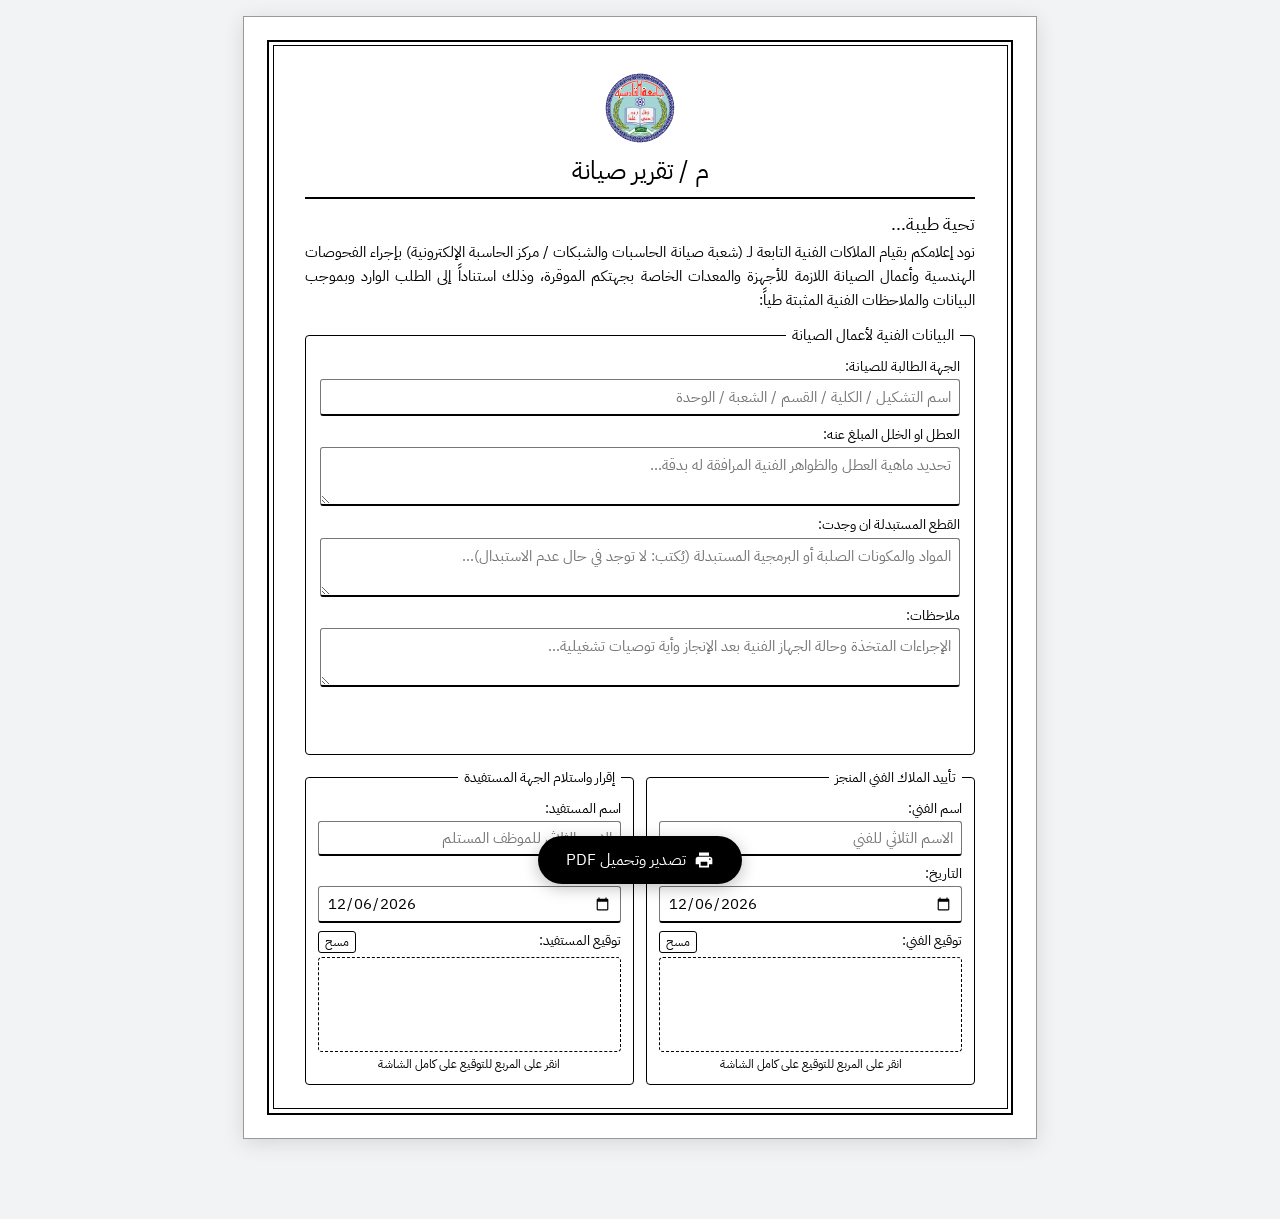
==== maintenance_report.html @ 6ef8c046 "init" ====
<!DOCTYPE html>
<html lang="ar" dir="rtl">

<head>
  <meta charset="UTF-8" />
  <meta name="viewport" content="width=device-width, initial-scale=1.0, maximum-scale=1.0, user-scalable=no" />
  <title>م / تقرير صيانة | جامعة القادسية</title>
  <meta name="description" content="استمارة إلكترونية رسمية لتوثيق أعمال صيانة الحاسبات والشبكات في جامعة القادسية مع ميزة التوقيع الحي على الشاشة وتصدير التقرير مباشرة بصيغة PDF." />
  <link rel="canonical" href="https://tools.qu.edu.iq/mr" />
  <meta name="robots" content="noindex, nofollow" />

  <link rel="preload" href="./IBM-Plex-Sans-Arabic.woff2" as="font" type="font/woff2" crossorigin />

  <meta property="og:type" content="website" />
  <meta property="og:url" content="https://tools.qu.edu.iq/mr" />
  <meta property="og:title" content="م / تقرير صيانة | شعبة صيانة الحاسبات والشبكات" />
  <meta property="og:description" content="استمارة إلكترونية رسمية لتوثيق أعمال صيانة الحاسبات والشبكات في جامعة القادسية مع ميزة التوقيع الحي على الشاشة وتصدير التقرير مباشرة بصيغة PDF." />
  <meta property="og:image" content="https://tools.qu.edu.iq/mr/images/og-image.png" />
  <meta property="og:image:secure_url" content="https://tools.qu.edu.iq/mr/images/og-image.png" />
  <meta property="og:image:type" content="image/png" />
  <meta property="og:image:width" content="1200" />
  <meta property="og:image:height" content="630" />
  <meta property="og:image:alt" content="شعار جامعة القادسية - استمارة تقرير الصيانة الإلكترونية" />
  <meta property="og:site_name" content="جامعة القادسية - مركز الحاسبة الإلكترونية" />
  <meta property="og:locale" content="ar_IQ" />

  <meta name="twitter:card" content="summary_large_image" />
  <meta name="twitter:url" content="https://tools.qu.edu.iq/mr" />
  <meta name="twitter:title" content="م / تقرير صيانة | جامعة القادسية" />
  <meta name="twitter:description" content="استمارة إلكترونية رسمية لتوثيق أعمال صيانة الحاسبات والشبكات في جامعة القادسية مع ميزة التوقيع الحي على الشاشة وتصدير التقرير مباشرة بصيغة PDF." />
  <meta name="twitter:image" content="https://tools.qu.edu.iq/mr/images/og-image.png" />
  <meta name="twitter:image:alt" content="شعار تقرير الصيانة - جامعة القادسية" />
  <meta name="twitter:site" content="@qu_edu_iq" />

  <link rel="icon" href="images/favicon.ico" sizes="any" />
  <link rel="icon" type="image/svg+xml" href="images/uni_logo.svg" />
  <link rel="icon" type="image/png" sizes="32x32" href="images/favicon-32x32.png" />
  <link rel="icon" type="image/png" sizes="16x16" href="images/favicon-16x16.png" />
  <link rel="apple-touch-icon" sizes="180x180" href="images/apple-touch-icon.png" />

  <link rel="manifest" href="./manifest.json" />
  <meta name="theme-color" content="#000000" />
  <meta name="mobile-web-app-capable" content="yes" />
  <meta name="apple-mobile-web-app-capable" content="yes" />
  <meta name="apple-mobile-web-app-status-bar-style" content="black-translucent" />
  <meta name="apple-mobile-web-app-title" content="تقرير الصيانة" />

  <script src="js/html-to-image.min.js"></script>
  <script src="js/jspdf.umd.min.js"></script>

  <script type="application/ld+json">
  {
    "@context": "https://schema.org",
    "@type": "WebApplication",
    "name": "استمارة تقرير الصيانة الإلكترونية",
    "url": "https://tools.qu.edu.iq/mr",
    "applicationCategory": "BusinessApplication",
    "operatingSystem": "All",
    "browserRequirements": "Requires HTML5 Canvas and JavaScript support",
    "description": "استمارة رسمية لتنظيم وتوثيق تقارير الفحص الفني وأعمال صيانة الحاسبات والشبكات بمركز الحاسبة الإلكترونية في جامعة القادسية.",
    "inLanguage": "ar",
    "provider": {
      "@type": "EducationalOrganization",
      "name": "جامعة القادسية",
      "url": "https://qu.edu.iq",
      "department": {
        "@type": "Organization",
        "name": "مركز الحاسبة الإلكترونية - شعبة صيانة الحاسبات والشبكات"
      }
    }
  }
  </script>

  <style>
    @font-face {
      font-family: 'IBM Plex Sans Arabic';
      src: url('./IBM-Plex-Sans-Arabic.woff2') format('woff2');
      font-weight: 100 900;
      font-style: normal;
      font-display: swap;
    }

    * {
      box-sizing: border-box;
      margin: 0;
      padding: 0;
      color: #000000;
    }

    body {
      background: #f1f3f5;
      font-family: 'IBM Plex Sans Arabic', sans-serif;
      line-height: 1.5;
      padding: 16px 8px;
      display: flex;
      flex-direction: column;
      align-items: center;
      min-height: 100vh;
    }

    main {
      background: #ffffff;
      width: 100%;
      max-width: 210mm;
      min-height: 297mm;
      padding: 14mm 16mm;
      box-shadow: 0 4px 20px rgba(0, 0, 0, 0.12);
      border: 1px solid #999;
      position: relative;
      display: flex;
      flex-direction: column;
      justify-content: space-between;

      &::before {
        content: '';
        position: absolute;
        inset: 6mm;
        border: 2px solid #000000;
        pointer-events: none;
      }

      &::after {
        content: '';
        position: absolute;
        inset: 7.5mm;
        border: 1px solid #000000;
        pointer-events: none;
      }

      &[data-pdf] {
        width: 794px !important;
        min-width: 794px !important;
        max-width: 794px !important;
        height: 1123px !important;
        min-height: 1123px !important;
        max-height: 1123px !important;
        padding: 48px 56px !important;
        box-shadow: none !important;
        border: none !important;
        overflow: hidden !important;
        display: flex !important;
        flex-direction: column !important;
        justify-content: space-between !important;

        &::before {
          content: '' !important;
          display: block !important;
          position: absolute !important;
          inset: 22px !important;
          border: 2px solid #000000 !important;
          pointer-events: none !important;
        }

        &::after {
          content: '' !important;
          display: block !important;
          position: absolute !important;
          inset: 28px !important;
          border: 1px solid #000000 !important;
          pointer-events: none !important;
        }

        & header {
          margin-bottom: 10px !important;
          padding-bottom: 8px !important;

          &>img {
            width: 72px !important;
            height: 72px !important;
            margin: 0 auto 4px !important;
          }

          &>h1 {
            font-size: 1.5rem !important;
          }
        }

        & article {
          flex: 1 !important;
          display: flex !important;
          flex-direction: column !important;
          justify-content: space-between !important;

          &>p:first-of-type {
            font-size: 1.1rem !important;
            margin-bottom: 4px !important;
          }

          &>p:nth-of-type(2) {
            font-size: 0.92rem !important;
            line-height: 1.6 !important;
            margin-bottom: 10px !important;
          }
        }

        & form {
          flex: 1 !important;
          display: flex !important;
          flex-direction: column !important;
          justify-content: space-between !important;
          gap: 12px !important;

          &>fieldset {
            flex: 1 !important;
            display: flex !important;
            flex-direction: column !important;
            justify-content: space-around !important;
            padding: 8px 14px !important;
            gap: 6px !important;

            &>div>input,
            &>div>textarea {
              padding: 2px 0 !important;
              font-size: 0.92rem !important;
            }

            &>div>textarea {
              min-height: 36px !important;
            }
          }

          &>section {
            display: grid !important;
            grid-template-columns: 1fr 1fr !important;
            gap: 14px !important;

            &>fieldset {
              padding: 8px 12px !important;
              gap: 6px !important;

              &>figure>canvas {
                height: 95px !important;
                border: 1px solid #000000 !important;
              }
            }
          }
        }

        & input,
        & textarea {
          border: none !important;
          border-bottom: 1px dotted #000000 !important;
          background: transparent !important;
          box-shadow: none !important;
          resize: none !important;
        }
      }
    }

    header {
      position: relative;
      z-index: 1;
      text-align: center;
      border-bottom: 2px solid #000000;
      padding-bottom: 8px;
      margin-bottom: 12px;

      &>img {
        width: 76px;
        height: 76px;
        object-fit: contain;
        display: block;
        margin: 0 auto 6px;
        image-rendering: -webkit-optimize-contrast;
      }

      &>h1 {
        font-size: 1.55rem;
        font-weight: 700;
      }
    }

    article {
      position: relative;
      z-index: 1;
      flex: 1;
      display: flex;
      flex-direction: column;
      justify-content: space-between;

      &>p:first-of-type {
        font-size: 1.1rem;
        font-weight: 700;
        margin-bottom: 4px;
      }

      &>p:nth-of-type(2) {
        font-size: 0.92rem;
        line-height: 1.6;
        text-align: justify;
        margin-bottom: 12px;
      }
    }

    form {
      display: flex;
      flex-direction: column;
      flex: 1;
      justify-content: space-between;
      gap: 12px;

      &>fieldset {
        border: 1.5px solid #000000;
        border-radius: 4px;
        padding: 10px 14px;
        display: flex;
        flex-direction: column;
        justify-content: space-around;
        gap: 8px;
        flex: 1;

        &>legend {
          font-weight: 700;
          font-size: 0.92rem;
          padding: 0 6px;
        }

        &>div {
          display: flex;
          flex-direction: column;
          gap: 2px;

          &>label {
            font-weight: 700;
            font-size: 0.88rem;
          }

          &>input,
          &>textarea {
            width: 100%;
            border: 1px solid #777;
            border-bottom: 2px solid #000000;
            border-radius: 3px;
            padding: 6px 8px;
            font-family: inherit;
            font-size: 0.95rem;
            outline: none;

            &:focus {
              border-color: #000000;
            }
          }

          &>textarea {
            resize: vertical;
            min-height: 40px;
          }
        }
      }

      &>section {
        display: grid;
        grid-template-columns: 1fr 1fr;
        gap: 12px;

        &>fieldset {
          border: 1.5px solid #000000;
          border-radius: 4px;
          padding: 10px 12px;
          display: flex;
          flex-direction: column;
          gap: 8px;

          &>legend {
            font-weight: 700;
            font-size: 0.9rem;
            padding: 0 6px;
          }

          &>div {
            display: flex;
            flex-direction: column;
            gap: 2px;

            &>label {
              font-size: 0.85rem;
              font-weight: 700;
            }

            &>input {
              width: 100%;
              border: 1px solid #777;
              border-bottom: 2px solid #000000;
              padding: 5px 8px;
              font-size: 0.95rem;
              border-radius: 3px;
              font-family: inherit;
              outline: none;
            }
          }

          &>figure {
            display: flex;
            flex-direction: column;
            gap: 4px;

            &>figcaption {
              display: flex;
              justify-content: space-between;
              font-size: 0.85rem;
              font-weight: 700;

              &>button {
                background: none;
                border: 1px solid #000000;
                cursor: pointer;
                font-family: inherit;
                font-size: 0.75rem;
                padding: 1px 6px;
                border-radius: 3px;

                &:hover {
                  background: #000000;
                  color: #ffffff;
                }
              }
            }

            &>canvas {
              width: 100%;
              height: 95px;
              border: 1.5px dashed #000000;
              border-radius: 4px;
              cursor: pointer;
            }

            &>small {
              font-size: 0.72rem;
              text-align: center;
              font-weight: 600;
            }
          }
        }
      }
    }

    nav {
      position: sticky;
      bottom: 16px;
      z-index: 10;
      margin-top: 16px;

      &>button {
        background: #000000;
        color: #ffffff;
        border: none;
        padding: 12px 28px;
        font-family: inherit;
        font-size: 1rem;
        font-weight: 700;
        border-radius: 30px;
        cursor: pointer;
        display: inline-flex;
        align-items: center;
        gap: 8px;
        box-shadow: 0 4px 16px rgba(0, 0, 0, 0.25);

        &>svg {
          fill: #ffffff;
        }

        &:hover {
          background: #222;
        }

        &:disabled {
          background: #666;
          cursor: not-allowed;
        }
      }
    }

    dialog {
      position: fixed;
      inset: 0;
      width: 100vw;
      height: 100dvh;
      max-width: 100vw;
      max-height: 100dvh;
      border: none;
      z-index: 999;
      display: none;
      flex-direction: column;
      touch-action: none;
      overflow: hidden;

      &[open] {
        display: flex;
      }

      &>header {
        flex-shrink: 0;
        padding: 10px 16px;
        border-bottom: 2px solid #000000;
        display: flex;
        justify-content: space-between;
        align-items: center;

        &>h2 {
          font-size: 1.05rem;
          font-weight: 700;
        }

        &>p {
          font-size: 0.8rem;
        }
      }

      &>section {
        flex: 1 1 auto;
        min-height: 0;
        overflow: hidden;
        position: relative;

        &>canvas {
          width: 100%;
          height: 100%;
          display: block;
          cursor: crosshair;
        }
      }

      &>footer {
        flex-shrink: 0;
        padding: 10px 16px;
        border-top: 2px solid #000000;
        display: flex;
        justify-content: flex-end;
        gap: 10px;

        &>button {
          padding: 8px 18px;
          font-family: inherit;
          font-size: 0.92rem;
          font-weight: 700;
          border-radius: 4px;
          cursor: pointer;
          border: 2px solid #000000;
          background: #ffffff;

          &:last-of-type {
            background: #000000;
            color: #ffffff;
          }
        }
      }
    }

    @media screen and (max-width: 768px) {
      body {
        padding: 8px 4px;
      }

      main:not([data-pdf]) {
        padding: 12px 10px;

        &::before,
        &::after {
          display: none;
        }

        & form>section {
          grid-template-columns: 1fr;
        }
      }
    }
  </style>
</head>

<body>

  <main id="report">
    <header>
      <img src="images/uni_logo.svg" width="76" height="76" alt="شعار الجامعة">
      <h1>م / تقرير صيانة</h1>
    </header>

    <article>
      <p>تحية طيبة...</p>
      <p>نود إعلامكم بقيام الملاكات الفنية التابعة لـ (شعبة صيانة الحاسبات والشبكات / مركز الحاسبة الإلكترونية) بإجراء
        الفحوصات الهندسية وأعمال الصيانة اللازمة للأجهزة والمعدات الخاصة بجهتكم الموقرة، وذلك استناداً إلى الطلب الوارد
        وبموجب البيانات والملاحظات الفنية المثبتة طياً:</p>

      <form onsubmit="return false;">
        <fieldset>
          <legend>البيانات الفنية لأعمال الصيانة</legend>

          <div>
            <label for="f1">الجهة الطالبة للصيانة:</label>
            <input type="text" id="f1" placeholder="اسم التشكيل / الكلية / القسم / الشعبة / الوحدة" required>
          </div>

          <div>
            <label for="f2">العطل او الخلل المبلغ عنه:</label>
            <textarea id="f2" rows="2" placeholder="تحديد ماهية العطل والظواهر الفنية المرافقة له بدقة..."></textarea>
          </div>

          <div>
            <label for="f3">القطع المستبدلة ان وجدت:</label>
            <textarea id="f3" rows="2" placeholder="المواد والمكونات الصلبة أو البرمجية المستبدلة (يُكتب: لا توجد في حال عدم الاستبدال)..."></textarea>
          </div>

          <div>
            <label for="f4">ملاحظات:</label>
            <textarea id="f4" rows="2" placeholder="الإجراءات المتخذة وحالة الجهاز الفنية بعد الإنجاز وأية توصيات تشغيلية..."></textarea>
          </div>
        </fieldset>

        <section>
          <fieldset>
            <legend>تأييد الملاك الفني المنجز</legend>

            <div>
              <label for="f5">اسم الفني:</label>
              <input type="text" id="f5" placeholder="الاسم الثلاثي للفني">
            </div>

            <div>
              <label for="f6">التاريخ:</label>
              <input type="date" id="f6">
            </div>

            <figure>
              <figcaption>
                <span>توقيع الفني:</span>
                <button type="button">مسح</button>
              </figcaption>
              <canvas width="600" height="210" title="اضغط للتوقيع بملء الشاشة"></canvas>
              <small>انقر على المربع للتوقيع على كامل الشاشة</small>
            </figure>
          </fieldset>

          <fieldset>
            <legend>إقرار واستلام الجهة المستفيدة</legend>

            <div>
              <label for="f7">اسم المستفيد:</label>
              <input type="text" id="f7" placeholder="الاسم الثلاثي للموظف المستلم">
            </div>

            <div>
              <label for="f8">التاريخ:</label>
              <input type="date" id="f8">
            </div>

            <figure>
              <figcaption>
                <span>توقيع المستفيد:</span>
                <button type="button">مسح</button>
              </figcaption>
              <canvas width="600" height="210" title="اضغط للتوقيع بملء الشاشة"></canvas>
              <small>انقر على المربع للتوقيع على كامل الشاشة</small>
            </figure>
          </fieldset>
        </section>
      </form>
    </article>
  </main>

  <nav>
    <button type="button" id="saveBtn">
      <svg width="20" height="20" viewBox="0 0 24 24">
        <path d="M19 8H5c-1.66 0-3 1.34-3 3v6h4v4h12v-4h4v-6c0-1.66-1.34-3-3-3zm-3 11H8v-5h8v5zm3-7c-.55 0-1-.45-1-1s.45-1 1-1 1 .45 1 1-.45 1-1 1zm-1-9H6v4h12V3z"/>
      </svg>
      تصدير وتحميل PDF
    </button>
  </nav>

  <dialog id="sigModal">
    <header>
      <h2>التوقيع الإلكتروني على كامل الشاشة</h2>
      <p>اسحب بالإصبع أو القلم لكتابة التوقيع</p>
    </header>
    <section>
      <canvas id="pad"></canvas>
    </section>
    <footer>
      <button type="button">إلغاء</button>
      <button type="button">مسح الشاشة</button>
      <button type="button">اعتماد التوقيع</button>
    </footer>
  </dialog>

  <script>
    document.addEventListener('DOMContentLoaded', () => {
      const today = new Date().toISOString().split('T')[0];
      document.querySelectorAll('input[type="date"]').forEach(d => d.value = today);

      if ('serviceWorker' in navigator) navigator.serviceWorker.register('./sw.js').catch(() => {});

      const dialog = document.getElementById('sigModal');
      const pad = document.getElementById('pad');
      const ctx = pad.getContext('2d');
      let target = null, drawing = false, dpr = 1;
      let minX = Infinity, minY = Infinity, maxX = -Infinity, maxY = -Infinity;

      function resize() {
        dpr = window.devicePixelRatio || 1;
        const rect = pad.getBoundingClientRect();
        pad.width = rect.width * dpr;
        pad.height = rect.height * dpr;
        ctx.scale(dpr, dpr);
        ctx.lineWidth = 3.5;
        ctx.lineCap = 'round';
        ctx.lineJoin = 'round';
        ctx.strokeStyle = '#000000';
      }

      function getPos(e) {
        const r = pad.getBoundingClientRect();
        return { x: e.clientX - r.left, y: e.clientY - r.top };
      }

      function resetBounds() {
        minX = Infinity; minY = Infinity; maxX = -Infinity; maxY = -Infinity;
      }

      pad.addEventListener('pointerdown', e => {
        e.preventDefault();
        try { pad.setPointerCapture(e.pointerId); } catch (_) {}
        drawing = true;
        const p = getPos(e);
        minX = Math.min(minX, p.x); minY = Math.min(minY, p.y);
        maxX = Math.max(maxX, p.x); maxY = Math.max(maxY, p.y);
        ctx.beginPath();
        ctx.moveTo(p.x, p.y);
      });

      pad.addEventListener('pointermove', e => {
        if (!drawing) return;
        e.preventDefault();
        const p = getPos(e);
        minX = Math.min(minX, p.x); minY = Math.min(minY, p.y);
        maxX = Math.max(maxX, p.x); maxY = Math.max(maxY, p.y);
        ctx.lineTo(p.x, p.y);
        ctx.stroke();
      });

      const stop = e => {
        if (!drawing) return;
        drawing = false;
        try { pad.releasePointerCapture(e.pointerId); } catch (_) {}
      };
      pad.addEventListener('pointerup', stop);
      pad.addEventListener('pointercancel', stop);

      document.querySelectorAll('figure').forEach(fig => {
        const c = fig.querySelector('canvas');
        const b = fig.querySelector('button');
        c.addEventListener('click', () => {
          target = c;
          dialog.showModal();
          resize();
          resetBounds();
          ctx.clearRect(0, 0, pad.width, pad.height);
        });
        b.addEventListener('click', e => {
          e.stopPropagation();
          c.getContext('2d').clearRect(0, 0, c.width, c.height);
        });
      });

      const btns = dialog.querySelectorAll('footer button');
      btns[0].addEventListener('click', () => dialog.close());
      btns[1].addEventListener('click', () => {
        ctx.clearRect(0, 0, pad.width, pad.height);
        resetBounds();
      });
      btns[2].addEventListener('click', () => {
        if (target && minX < maxX) {
          const tCtx = target.getContext('2d');
          tCtx.clearRect(0, 0, target.width, target.height);
          const padGap = 16;
          const sw = (maxX - minX) + padGap * 2;
          const sh = (maxY - minY) + padGap * 2;
          const sx = Math.max(0, minX - padGap) * dpr;
          const sy = Math.max(0, minY - padGap) * dpr;
          const sW = sw * dpr;
          const sH = sh * dpr;
          const scale = Math.min((target.width * 0.9) / sw, (target.height * 0.85) / sh);
          const dx = (target.width - sw * scale) / 2;
          const dy = (target.height - sh * scale) / 2;
          tCtx.drawImage(pad, sx, sy, sW, sH, dx, dy, sw * scale, sh * scale);
        }
        dialog.close();
      });

      const saveBtn = document.getElementById('saveBtn');
      saveBtn.addEventListener('click', async () => {
        saveBtn.disabled = true;
        const prevText = saveBtn.innerHTML;
        saveBtn.textContent = 'جاري المعالجة...';

        const el = document.getElementById('report');
        const inputs = el.querySelectorAll('input, textarea');
        const originalPlaceholders = [];
        const originalTypes = [];

        inputs.forEach(inp => {
          originalPlaceholders.push(inp.getAttribute('placeholder'));
          inp.removeAttribute('placeholder');

          if (inp.tagName === 'INPUT') {
            originalTypes.push(inp.type);
            if (inp.type === 'date') inp.type = 'text';
            inp.setAttribute('value', inp.value);
          } else {
            originalTypes.push(null);
            inp.textContent = inp.value;
          }
        });

        const hiddenEls = el.querySelectorAll('figcaption button, figure small');
        hiddenEls.forEach(h => h.style.display = 'none');
        el.setAttribute('data-pdf', 'true');
        void el.offsetWidth;

        try {
          const dataUrl = await htmlToImage.toJpeg(el, {
            quality: 0.82,
            pixelRatio: 2,
            width: 794,
            height: 1123,
            backgroundColor: '#ffffff'
          });

          const { jsPDF } = window.jspdf;
          const pdf = new jsPDF({
            orientation: 'portrait',
            unit: 'mm',
            format: 'a4',
            compress: true
          });

          pdf.addImage(dataUrl, 'JPEG', 0, 0, 210, 297, undefined, 'FAST');
          pdf.save('تقرير_صيانة.pdf');
        } catch (err) {
          console.error(err);
        } finally {
          el.removeAttribute('data-pdf');
          hiddenEls.forEach(h => h.style.display = '');
          inputs.forEach((inp, i) => {
            if (originalPlaceholders[i] !== null) inp.setAttribute('placeholder', originalPlaceholders[i]);
            if (originalTypes[i] !== null) inp.type = originalTypes[i];
          });
          saveBtn.disabled = false;
          saveBtn.innerHTML = prevText;
        }
      });
    });
  </script>
</body>

</html>
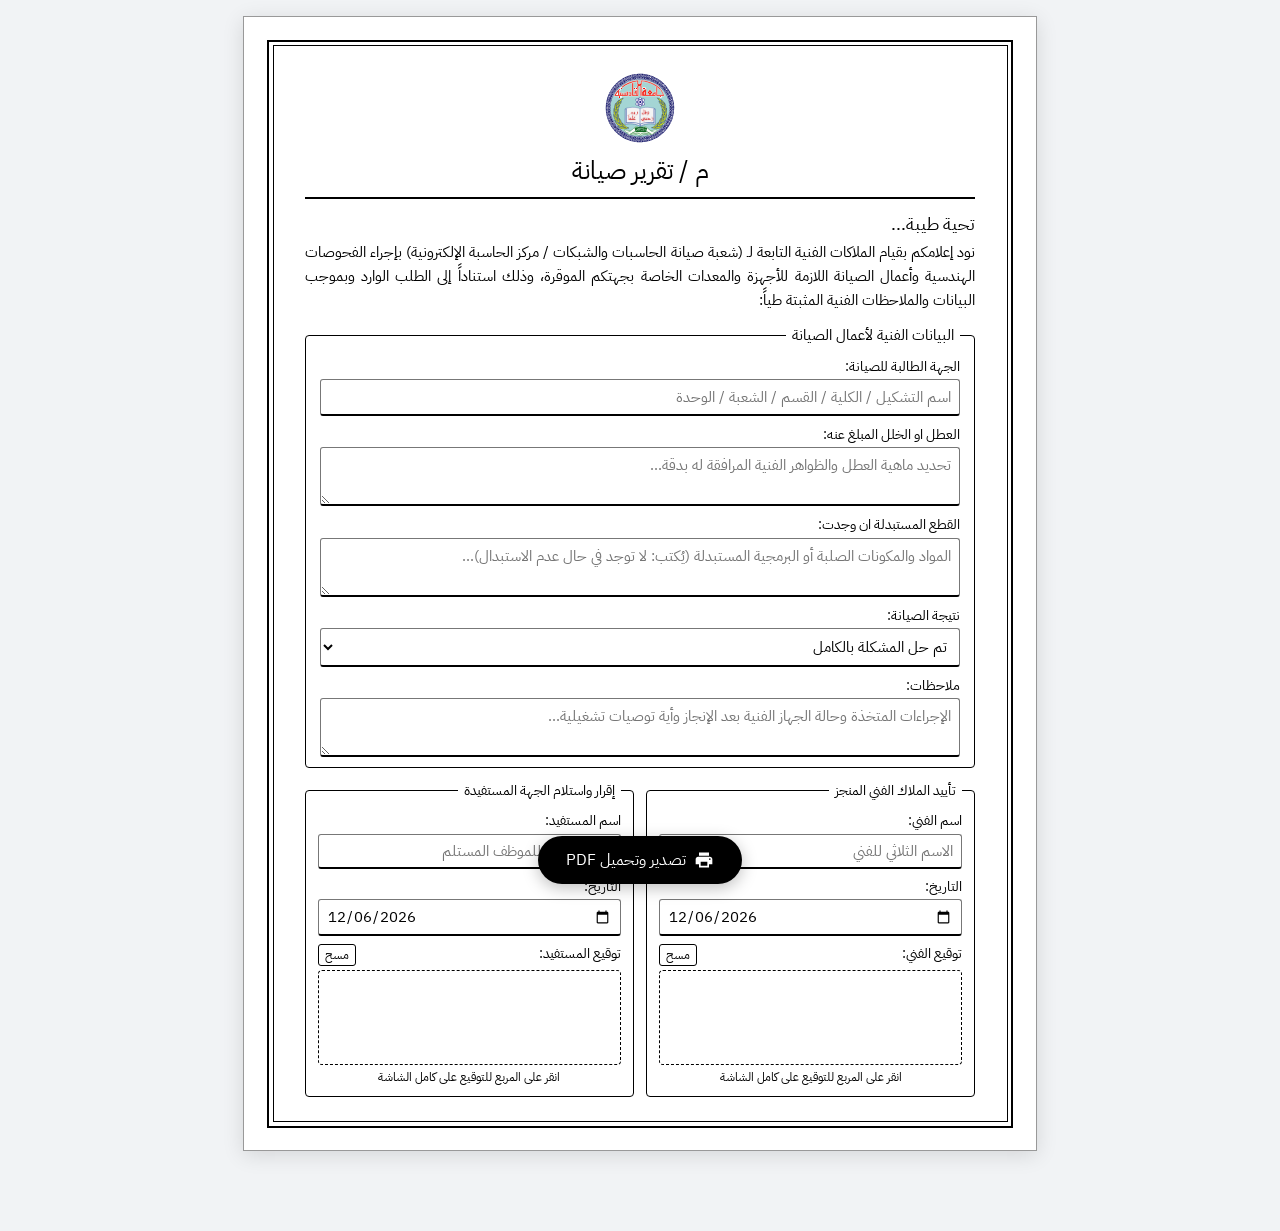
==== commit 4bccd7f0: "feat: add maintainence reslut" ====
--- a/maintenance_report.html
+++ b/maintenance_report.html
@@ -134,7 +134,7 @@
         height: 1123px !important;
         min-height: 1123px !important;
         max-height: 1123px !important;
-        padding: 48px 56px !important;
+        padding: 44px 54px !important;
         box-shadow: none !important;
         border: none !important;
         overflow: hidden !important;
@@ -146,7 +146,7 @@
           content: '' !important;
           display: block !important;
           position: absolute !important;
-          inset: 22px !important;
+          inset: 20px !important;
           border: 2px solid #000000 !important;
           pointer-events: none !important;
         }
@@ -155,23 +155,23 @@
           content: '' !important;
           display: block !important;
           position: absolute !important;
-          inset: 28px !important;
+          inset: 26px !important;
           border: 1px solid #000000 !important;
           pointer-events: none !important;
         }
 
         & header {
-          margin-bottom: 10px !important;
-          padding-bottom: 8px !important;
+          margin-bottom: 8px !important;
+          padding-bottom: 6px !important;
 
           &>img {
-            width: 72px !important;
-            height: 72px !important;
+            width: 68px !important;
+            height: 68px !important;
             margin: 0 auto 4px !important;
           }
 
           &>h1 {
-            font-size: 1.5rem !important;
+            font-size: 1.45rem !important;
           }
         }
 
@@ -182,14 +182,14 @@
           justify-content: space-between !important;
 
           &>p:first-of-type {
-            font-size: 1.1rem !important;
+            font-size: 1.05rem !important;
             margin-bottom: 4px !important;
           }
 
           &>p:nth-of-type(2) {
-            font-size: 0.92rem !important;
-            line-height: 1.6 !important;
-            margin-bottom: 10px !important;
+            font-size: 0.9rem !important;
+            line-height: 1.55 !important;
+            margin-bottom: 8px !important;
           }
         }
 
@@ -198,38 +198,39 @@
           display: flex !important;
           flex-direction: column !important;
           justify-content: space-between !important;
-          gap: 12px !important;
+          gap: 10px !important;
 
           &>fieldset {
             flex: 1 !important;
             display: flex !important;
             flex-direction: column !important;
             justify-content: space-around !important;
-            padding: 8px 14px !important;
-            gap: 6px !important;
+            padding: 8px 12px !important;
+            gap: 5px !important;
 
             &>div>input,
+            &>div>textarea,
+            &>div>select {
+              padding: 2px 0 !important;
+              font-size: 0.9rem !important;
+            }
+
             &>div>textarea {
-              padding: 2px 0 !important;
-              font-size: 0.92rem !important;
-            }
-
-            &>div>textarea {
-              min-height: 36px !important;
+              min-height: 32px !important;
             }
           }
 
           &>section {
             display: grid !important;
             grid-template-columns: 1fr 1fr !important;
-            gap: 14px !important;
+            gap: 12px !important;
 
             &>fieldset {
               padding: 8px 12px !important;
-              gap: 6px !important;
+              gap: 5px !important;
 
               &>figure>canvas {
-                height: 95px !important;
+                height: 90px !important;
                 border: 1px solid #000000 !important;
               }
             }
@@ -237,12 +238,16 @@
         }
 
         & input,
-        & textarea {
+        & textarea,
+        & select {
           border: none !important;
           border-bottom: 1px dotted #000000 !important;
           background: transparent !important;
           box-shadow: none !important;
           resize: none !important;
+          appearance: none !important;
+          -webkit-appearance: none !important;
+          -moz-appearance: none !important;
         }
       }
     }
@@ -326,7 +331,8 @@
           }
 
           &>input,
-          &>textarea {
+          &>textarea,
+          &>select {
             width: 100%;
             border: 1px solid #777;
             border-bottom: 2px solid #000000;
@@ -335,10 +341,15 @@
             font-family: inherit;
             font-size: 0.95rem;
             outline: none;
+            background: #ffffff;
 
             &:focus {
               border-color: #000000;
             }
+          }
+
+          &>select {
+            cursor: pointer;
           }
 
           &>textarea {
@@ -598,6 +609,15 @@
           <div>
             <label for="f3">القطع المستبدلة ان وجدت:</label>
             <textarea id="f3" rows="2" placeholder="المواد والمكونات الصلبة أو البرمجية المستبدلة (يُكتب: لا توجد في حال عدم الاستبدال)..."></textarea>
+          </div>
+
+          <div>
+            <label for="f_res">نتيجة الصيانة:</label>
+            <select id="f_res">
+              <option value="تم حل المشكلة بالكامل">تم حل المشكلة بالكامل</option>
+              <option value="تم حل المشكلة جزئياً">تم حل المشكلة جزئياً</option>
+              <option value="تعذر إصلاح المشكلة">تعذر إصلاح المشكلة</option>
+            </select>
           </div>
 
           <div>
@@ -810,6 +830,16 @@
           }
         });
 
+        el.querySelectorAll('select').forEach(sel => {
+          Array.from(sel.options).forEach(opt => {
+            if (opt.value === sel.value) {
+              opt.setAttribute('selected', 'selected');
+            } else {
+              opt.removeAttribute('selected');
+            }
+          });
+        });
+
         const hiddenEls = el.querySelectorAll('figcaption button, figure small');
         hiddenEls.forEach(h => h.style.display = 'none');
         el.setAttribute('data-pdf', 'true');
